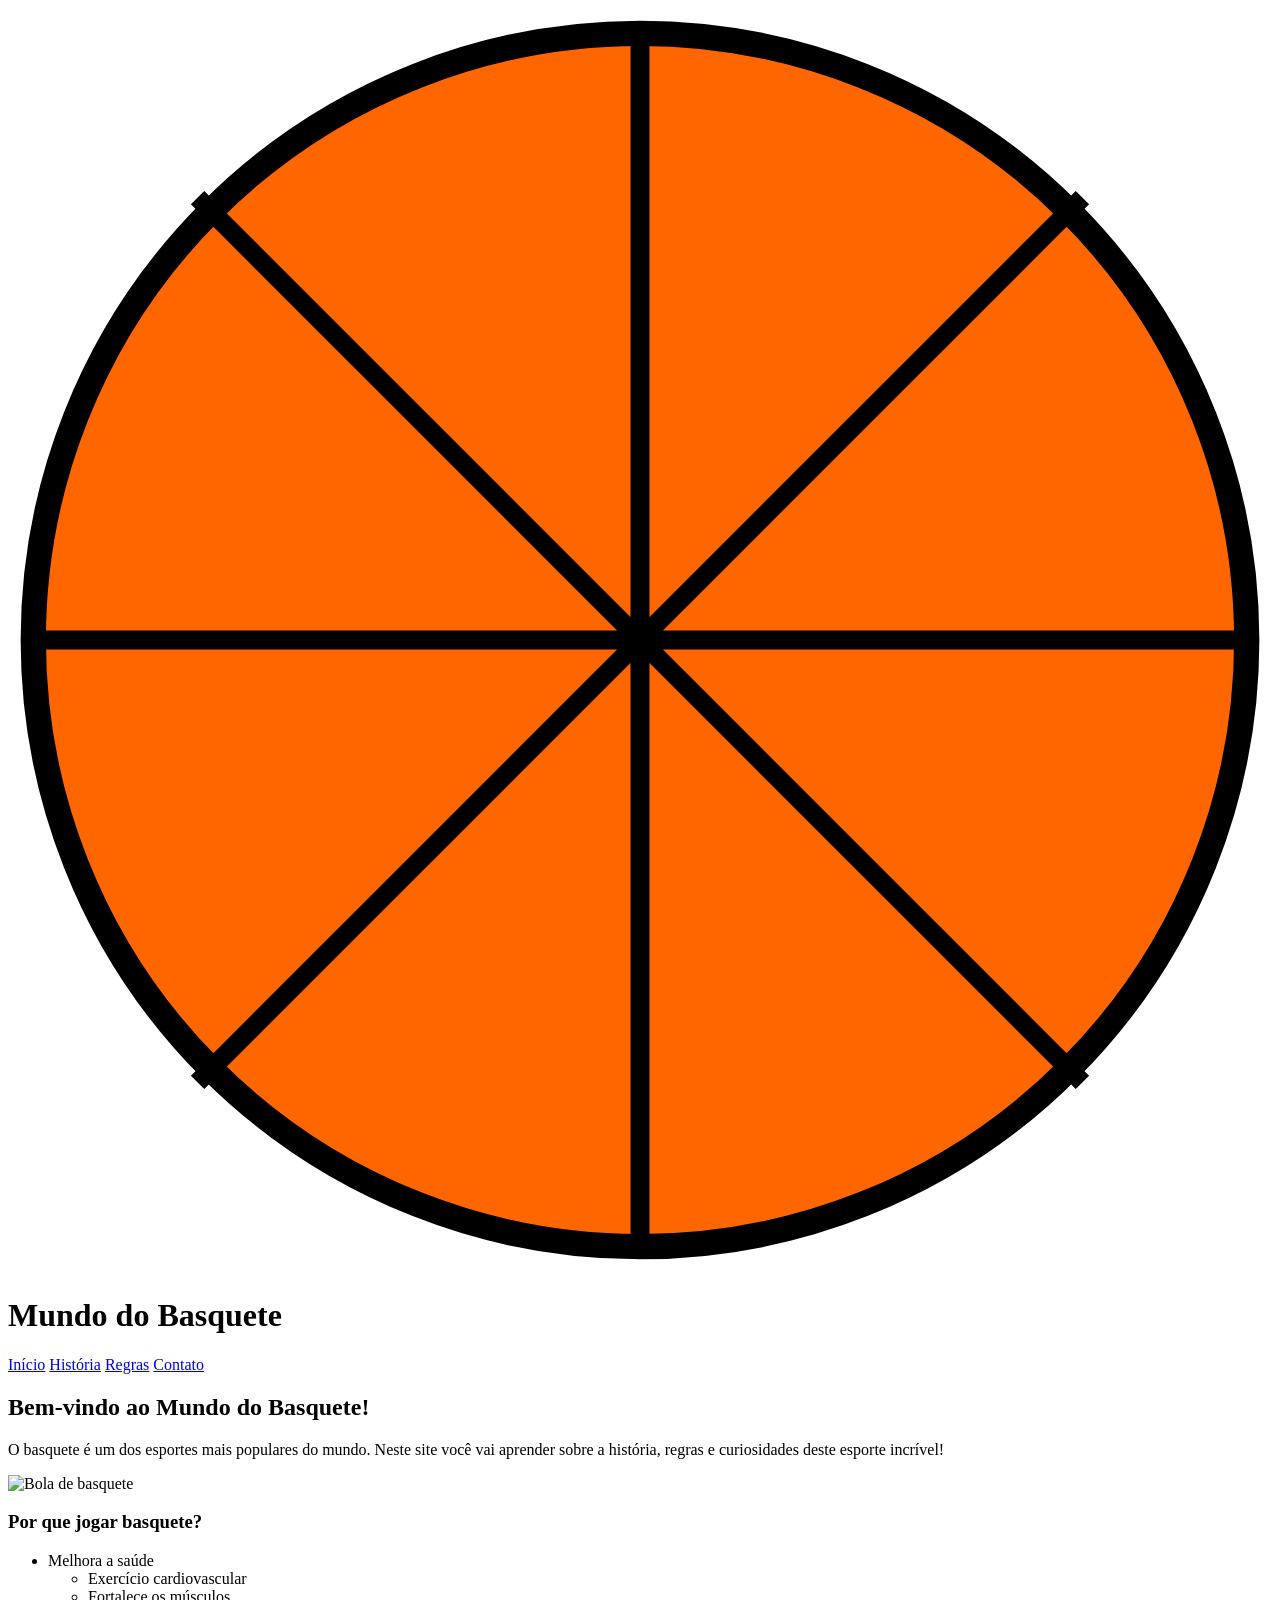
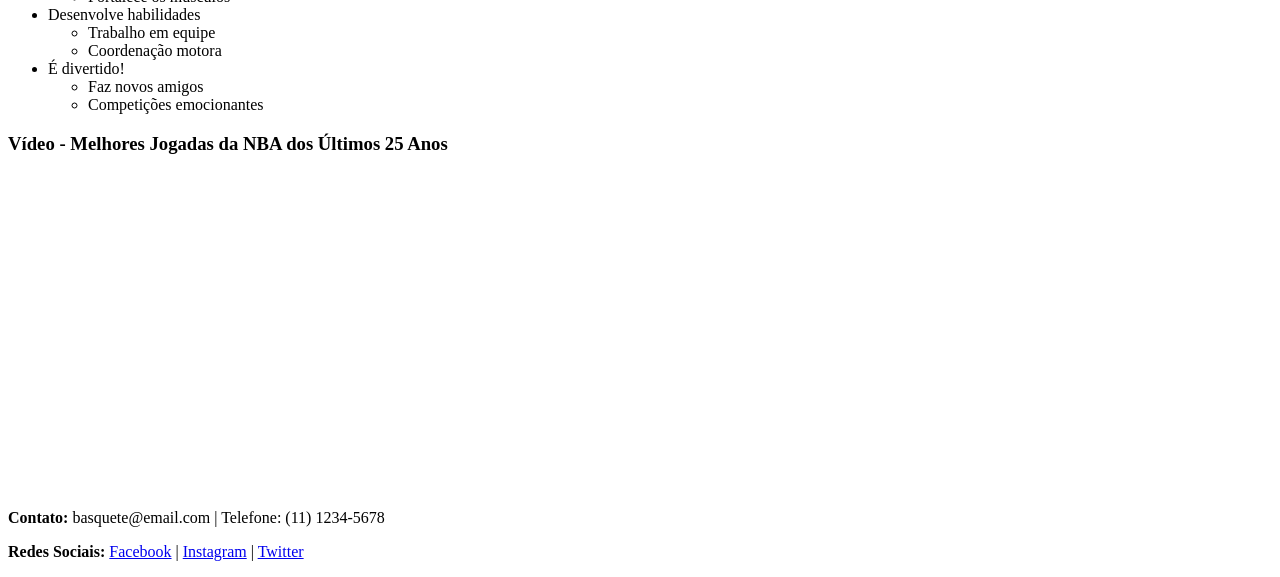
==== index.html @ c8c45e08 "Add files via upload" ====
<!DOCTYPE html>
<html lang="pt-BR">
<head>
    <meta charset="UTF-8">
    <meta name="viewport" content="width=device-width, initial-scale=1.0">
    <title>Basquete - Página Inicial</title>
    <link rel="stylesheet" href="css/styles.css">
</head>
<body>
    <!-- Cabeçalho -->
    <header>
        <img src="data:image/svg+xml,%3Csvg xmlns='http://www.w3.org/2000/svg' viewBox='0 0 100 100'%3E%3Ccircle cx='50' cy='50' r='48' fill='%23ff6600' stroke='%23000' stroke-width='2'/%3E%3Cpath d='M 50 2 Q 50 50 50 98' stroke='%23000' stroke-width='1.5' fill='none'/%3E%3Cpath d='M 2 50 Q 50 50 98 50' stroke='%23000' stroke-width='1.5' fill='none'/%3E%3Cpath d='M 15 15 Q 50 50 85 85' stroke='%23000' stroke-width='1.5' fill='none'/%3E%3Cpath d='M 85 15 Q 50 50 15 85' stroke='%23000' stroke-width='1.5' fill='none'/%3E%3C/svg%3E" alt="Logo Basquete" class="logo">
        <h1>Mundo do Basquete</h1>
        <nav>
            <a href="index.html">Início</a>
            <a href="historia.html">História</a>
            <a href="regras.html">Regras</a>
            <a href="contato.html">Contato</a>
        </nav>
    </header>

    <!-- Conteúdo Principal -->
    <main>
        <h2>Bem-vindo ao Mundo do Basquete!</h2>
        
        <p>O basquete é um dos esportes mais populares do mundo. Neste site você vai aprender sobre a história, regras e curiosidades deste esporte incrível!</p>

        <img src="https://images.unsplash.com/photo-1546519638-68e109498ffc?w=800&h=500&fit=crop" alt="Bola de basquete" class="imagem-principal">

        <h3>Por que jogar basquete?</h3>
        <ul>
            <li>Melhora a saúde
                <ul>
                    <li>Exercício cardiovascular</li>
                    <li>Fortalece os músculos</li>
                </ul>
            </li>
            <li>Desenvolve habilidades
                <ul>
                    <li>Trabalho em equipe</li>
                    <li>Coordenação motora</li>
                </ul>
            </li>
            <li>É divertido!
                <ul>
                    <li>Faz novos amigos</li>
                    <li>Competições emocionantes</li>
                </ul>
            </li>
        </ul>

        <h3>Vídeo - Melhores Jogadas da NBA dos Últimos 25 Anos</h3>
        <div class="video-container">
            <iframe width="560" height="315" src="https://www.youtube.com/embed/Y9uHYYftdV0" title="Melhores Jogadas NBA - 25 Anos" frameborder="0" allow="accelerometer; autoplay; clipboard-write; encrypted-media; gyroscope; picture-in-picture" allowfullscreen></iframe>
        </div>

    </main>

    <!-- Rodapé -->
    <footer>
        <p><strong>Contato:</strong> basquete@email.com | Telefone: (11) 1234-5678</p>
        <p><strong>Redes Sociais:</strong> 
            <a href="#">Facebook</a> | 
            <a href="#">Instagram</a> | 
            <a href="#">Twitter</a>
        </p>
    </footer>
</body>
</html>
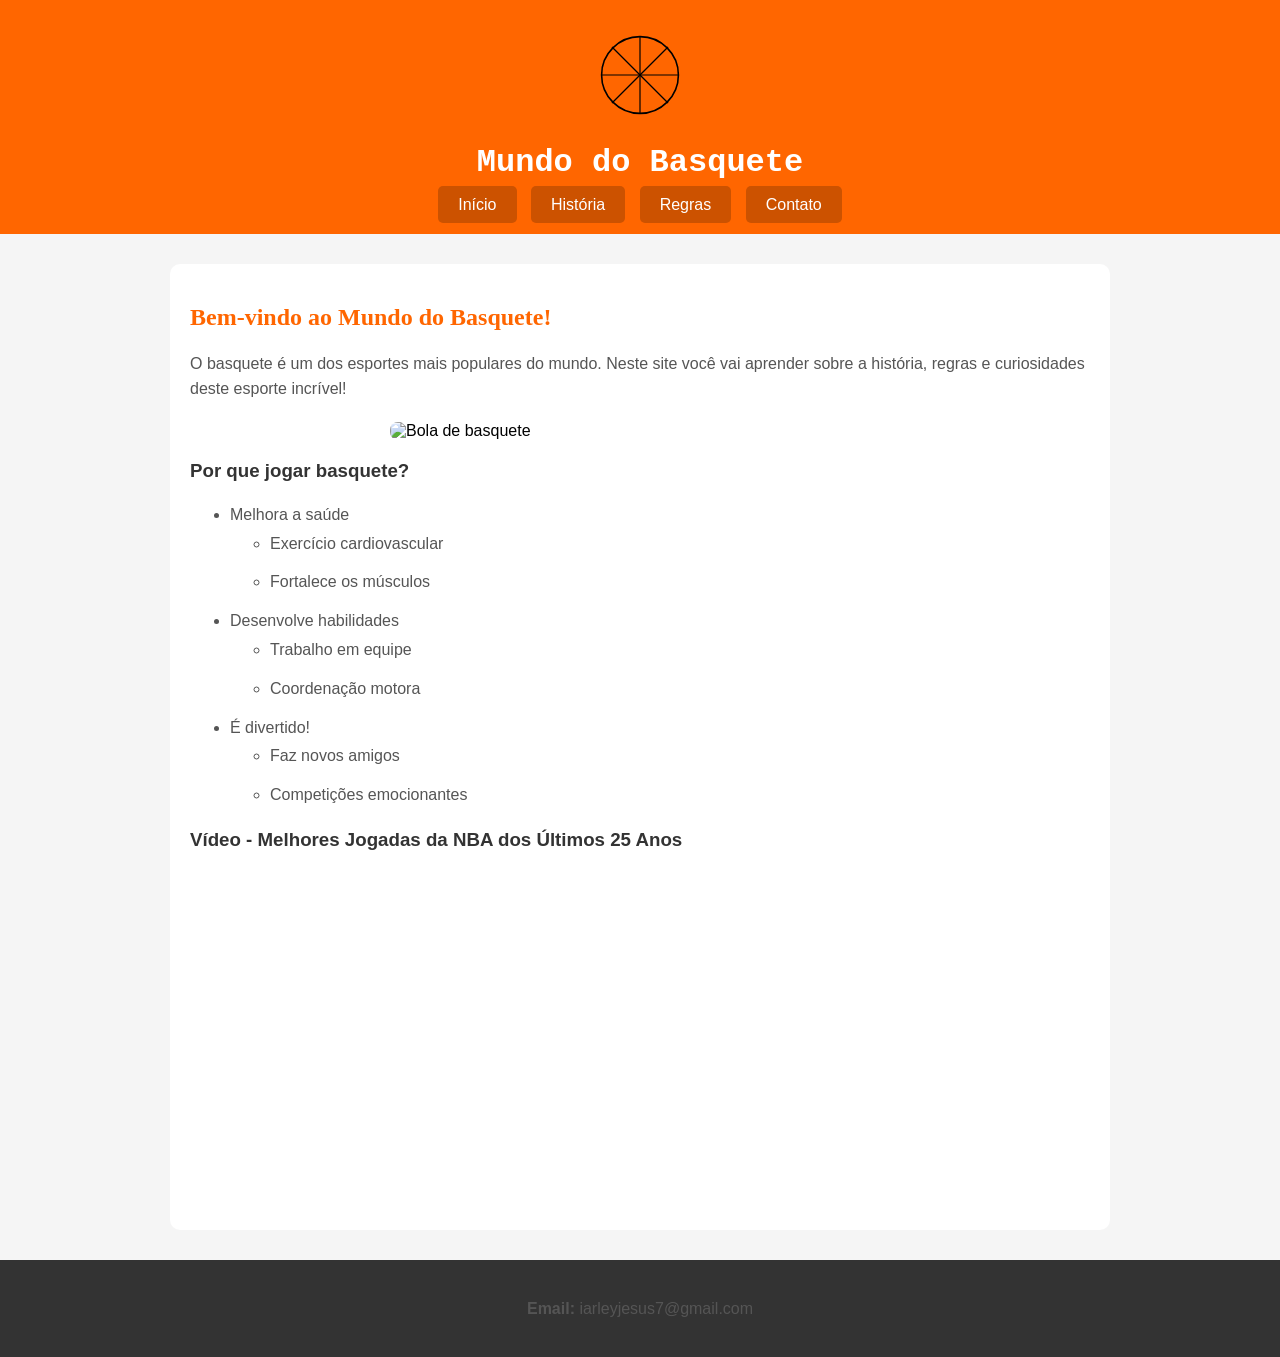
==== commit cb595158: "Change contact email in footer Updated contact information in the footer." ====
--- a/index.html
+++ b/index.html
@@ -58,12 +58,7 @@
 
     <!-- Rodapé -->
     <footer>
-        <p><strong>Contato:</strong> basquete@email.com | Telefone: (11) 1234-5678</p>
-        <p><strong>Redes Sociais:</strong> 
-            <a href="#">Facebook</a> | 
-            <a href="#">Instagram</a> | 
-            <a href="#">Twitter</a>
-        </p>
+    <p><strong>Email:</strong> iarleyjesus7@gmail.com</p>
     </footer>
 </body>
 </html>
--- a/css/styles.css
+++ b/css/styles.css
@@ -0,0 +1,205 @@
+/* CSS do site de Basquete */
+
+/* Configurações gerais */
+body {
+    font-family: Arial, sans-serif;
+    margin: 0;
+    padding: 0;
+    background-color: #f5f5f5;
+}
+
+/* Cabeçalho */
+header {
+    background-color: #ff6600;
+    color: white;
+    padding: 20px;
+    text-align: center;
+}
+
+header .logo {
+    width: 80px;
+    height: 80px;
+}
+
+header h1 {
+    font-family: 'Courier New', monospace;
+    margin: 10px 0;
+}
+
+/* Menu de navegação */
+nav {
+    margin-top: 15px;
+}
+
+nav a {
+    color: white;
+    text-decoration: none;
+    padding: 10px 20px;
+    margin: 0 5px;
+    background-color: #cc5200;
+    border-radius: 5px;
+}
+
+/* Pseudo-classe para o hover */
+nav a:hover {
+    background-color: #994000;
+}
+
+/* Conteúdo principal */
+main {
+    max-width: 900px;
+    margin: 30px auto;
+    padding: 20px;
+    background-color: white;
+    border-radius: 10px;
+}
+
+h2 {
+    color: #ff6600;
+    font-family: 'Georgia', serif;
+}
+
+h3 {
+    color: #333;
+    font-family: 'Verdana', sans-serif;
+}
+
+p {
+    line-height: 1.6;
+    color: #555;
+}
+
+/* Imagens */
+img {
+    max-width: 100%;
+    height: auto;
+    border-radius: 8px;
+    margin: 15px 0;
+}
+
+.imagem-principal {
+    display: block;
+    margin: 20px auto;
+    max-width: 500px;
+}
+
+/* Listas */
+ul, ol {
+    line-height: 1.8;
+    color: #555;
+}
+
+ul li {
+    margin-bottom: 10px;
+}
+
+/* Conteúdo lado a lado */
+.conteudo-lado-a-lado {
+    display: flex;
+    gap: 20px;
+    margin: 20px 0;
+}
+
+.conteudo-lado-a-lado div {
+    flex: 1;
+    padding: 15px;
+    background-color: #fff8f0;
+    border-left: 4px solid #ff6600;
+}
+
+/* Vídeo */
+.video-container {
+    text-align: center;
+    margin: 20px 0;
+}
+
+.video-container iframe {
+    max-width: 100%;
+}
+
+/* Formulário */
+form {
+    margin-top: 20px;
+}
+
+label {
+    display: block;
+    margin-top: 15px;
+    margin-bottom: 5px;
+    color: #333;
+    font-weight: bold;
+}
+
+input[type="text"],
+input[type="email"],
+input[type="number"],
+select,
+textarea {
+    width: 100%;
+    padding: 10px;
+    border: 2px solid #ddd;
+    border-radius: 5px;
+    font-size: 14px;
+}
+
+/* Pseudo-classe para o foco */
+input:focus,
+select:focus,
+textarea:focus {
+    border-color: #ff6600;
+    outline: none;
+}
+
+.radio-group,
+.checkbox-group {
+    margin: 10px 0;
+}
+
+.radio-group input,
+.checkbox-group input {
+    width: auto;
+    margin-right: 5px;
+}
+
+.radio-group label,
+.checkbox-group label {
+    display: inline;
+    margin-right: 15px;
+    font-weight: normal;
+}
+
+button {
+    margin-top: 20px;
+    padding: 12px 30px;
+    background-color: #ff6600;
+    color: white;
+    border: none;
+    border-radius: 5px;
+    font-size: 16px;
+    cursor: pointer;
+}
+
+/* Pseudo-classe para o hover do botão */
+button:hover {
+    background-color: #cc5200;
+}
+
+/* Rodapé */
+footer {
+    background-color: #333;
+    color: white;
+    text-align: center;
+    padding: 20px;
+    margin-top: 30px;
+}
+
+footer a {
+    color: #ff6600;
+    text-decoration: none;
+}
+
+/* Pseudo-classe para os links do rodapé */
+footer a:hover {
+    color: #cc5200;
+    text-decoration: underline;
+}
